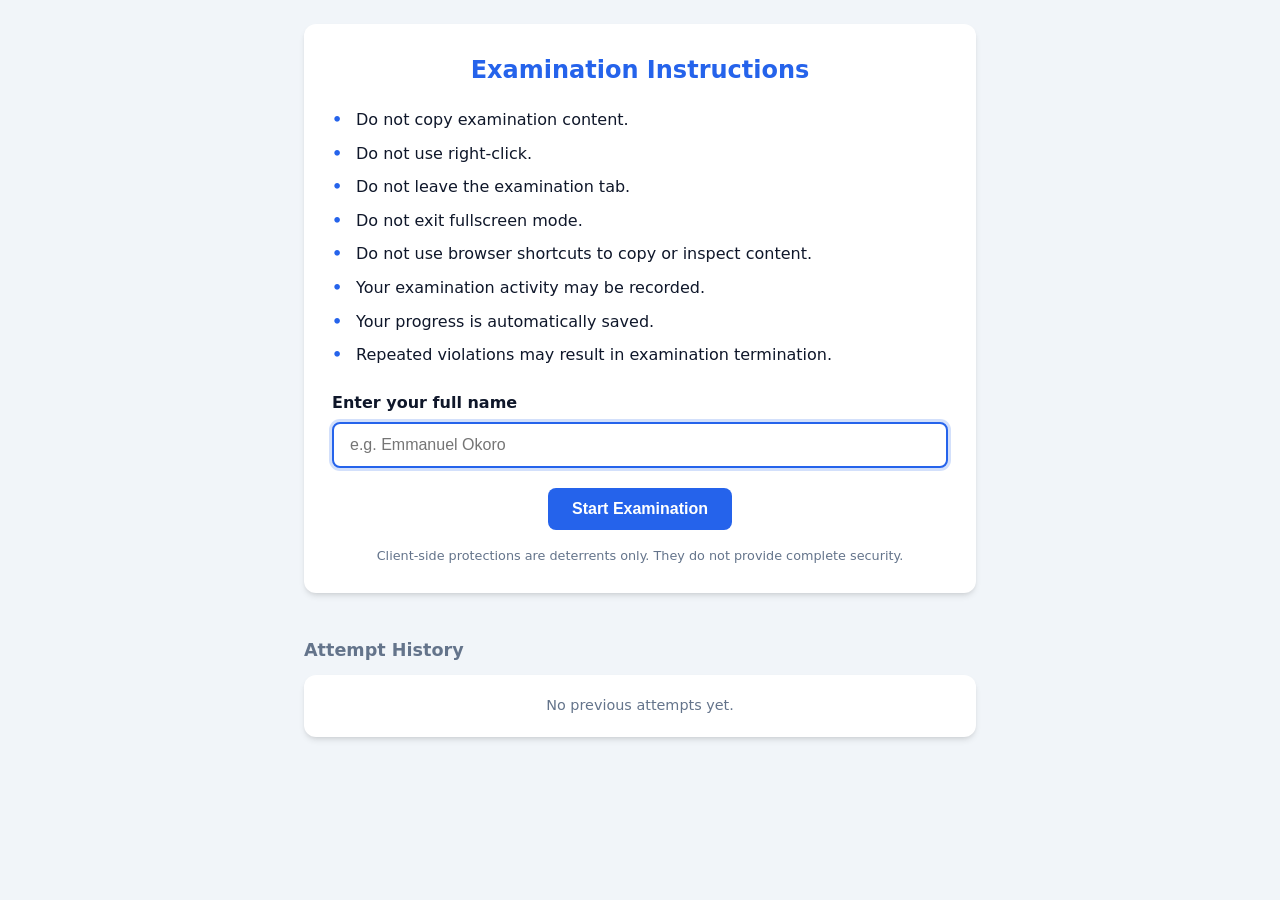
==== coding-examination/index.html @ 4fec0a0e "Examination page completed" ====
<!DOCTYPE html>
<html lang="en">
<head>
  <meta charset="UTF-8">
  <meta name="viewport" content="width=device-width, initial-scale=1.0">
  <title>Coding Examination - HTML • CSS • JavaScript</title>
  <link rel="stylesheet" href="css/style.css">
</head>
<body>
  <!-- Header -->
  <header class="exam-header" id="exam-header" hidden>
    <div class="header-top">
      <h1 class="exam-title">CODING EXAMINATION</h1>
      <p class="exam-subtitle">HTML • CSS • JAVASCRIPT</p>
    </div>
    <div class="header-info">
      <div class="info-item">
        <span class="label">Student:</span>
        <span id="display-student-name">—</span>
      </div>
      <div class="info-item">
        <span class="label">Exam ID:</span>
        <span id="display-exam-id">—</span>
      </div>
      <div class="info-item timer-item">
        <span class="label">Time Remaining:</span>
        <span id="timer-display" class="timer">30:00</span>
      </div>
      <div class="info-item">
        <span class="label">Question:</span>
        <span id="question-counter">1 / 20</span>
      </div>
      <div class="info-item">
        <span class="label">Warnings:</span>
        <span id="warning-count">0</span>
      </div>
    </div>
  </header>

  <main id="main-content">
    <!-- Start / Instructions Screen -->
    <section id="start-screen" class="screen active">
      <div class="card start-card">
        <h2>Examination Instructions</h2>
        <ul class="rules-list">
          <li>Do not copy examination content.</li>
          <li>Do not use right-click.</li>
          <li>Do not leave the examination tab.</li>
          <li>Do not exit fullscreen mode.</li>
          <li>Do not use browser shortcuts to copy or inspect content.</li>
          <li>Your examination activity may be recorded.</li>
          <li>Your progress is automatically saved.</li>
          <li>Repeated violations may result in examination termination.</li>
        </ul>

        <div class="form-group">
          <label for="student-name-input">Enter your full name</label>
          <input type="text" id="student-name-input" placeholder="e.g. Emmanuel Okoro" maxlength="60" autocomplete="name" required>
        </div>

        <button type="button" id="start-exam-btn" class="btn btn-primary">Start Examination</button>
        <p class="note">Client-side protections are deterrents only. They do not provide complete security.</p>
      </div>
    </section>

    <!-- Examination Screen -->
    <section id="exam-screen" class="screen" hidden>
      <div class="progress-container">
        <div class="progress-bar-bg">
          <div class="progress-bar-fill" id="progress-bar" style="width: 5%"></div>
        </div>
        <span id="progress-text">Question 1 of 20 — 5%</span>
      </div>

      <div class="card question-card">
        <div class="question-meta">
          <span id="question-category" class="badge">HTML</span>
          <span id="question-type-badge" class="badge type-badge">Objective</span>
        </div>
        <h2 id="question-text" class="question-text">Loading question…</h2>

        <!-- Objective options container -->
        <div id="options-container" class="options-container" role="radiogroup" aria-labelledby="question-text"></div>

        <!-- Theory answer input -->
        <div id="theory-container" class="theory-container" hidden>
          <label for="theory-answer" class="sr-only">Your answer</label>
          <textarea id="theory-answer" rows="3" placeholder="Type your answer here…" spellcheck="false"></textarea>
          <p class="theory-hint">Enter the exact tag, property, or code as expected.</p>
        </div>

        <div class="save-indicator" id="save-indicator" aria-live="polite"></div>
      </div>

      <div class="nav-buttons">
        <button type="button" id="prev-btn" class="btn btn-secondary" disabled>Previous</button>
        <button type="button" id="next-btn" class="btn btn-primary">Next</button>
      </div>
    </section>

    <!-- Results Screen -->
    <section id="results-screen" class="screen" hidden>
      <div class="card results-card">
        <h2 id="results-title">Examination Complete</h2>
        <div class="results-grid">
          <div class="result-item">
            <span class="result-label">Student</span>
            <span id="result-student">—</span>
          </div>
          <div class="result-item">
            <span class="result-label">Exam ID</span>
            <span id="result-exam-id">—</span>
          </div>
          <div class="result-item highlight">
            <span class="result-label">Score</span>
            <span id="result-score">—</span>
          </div>
          <div class="result-item highlight">
            <span class="result-label">Percentage</span>
            <span id="result-percentage">—</span>
          </div>
          <div class="result-item">
            <span class="result-label">Correct</span>
            <span id="result-correct">—</span>
          </div>
          <div class="result-item">
            <span class="result-label">Wrong</span>
            <span id="result-wrong">—</span>
          </div>
          <div class="result-item">
            <span class="result-label">Unanswered</span>
            <span id="result-unanswered">—</span>
          </div>
          <div class="result-item">
            <span class="result-label">Warnings</span>
            <span id="result-warnings">—</span>
          </div>
          <div class="result-item">
            <span class="result-label">Time Used</span>
            <span id="result-time-used">—</span>
          </div>
        </div>
        <button type="button" id="new-attempt-btn" class="btn btn-primary">Start New Attempt</button>
      </div>
    </section>

    <!-- Terminated Screen -->
    <section id="terminated-screen" class="screen" hidden>
      <div class="card terminated-card">
        <h2>Examination Terminated</h2>
        <p>The maximum number of examination violations has been reached.</p>
        <p>Your examination has been submitted automatically.</p>
        <button type="button" id="terminated-new-btn" class="btn btn-primary">Start New Attempt</button>
      </div>
    </section>
  </main>

  <!-- Attempt History -->
  <section id="history-section" class="history-section">
    <h2>Attempt History</h2>
    <div id="history-list" class="history-list">
      <p class="empty-history">No previous attempts yet.</p>
    </div>
  </section>

  <!-- Warning Modal / Overlay -->
  <div id="warning-overlay" class="overlay" hidden>
    <div class="warning-modal" role="alertdialog" aria-labelledby="warning-title" aria-describedby="warning-message">
      <div class="warning-icon">⚠</div>
      <h3 id="warning-title">Examination Warning</h3>
      <p id="warning-message">This action has been recorded.</p>
      <p class="warning-count-text">Warnings: <span id="modal-warning-count">1</span> / 3</p>
      <button type="button" id="warning-close-btn" class="btn btn-warning">Understood</button>
    </div>
  </div>

  <!-- Submit Confirmation Modal -->
  <div id="submit-overlay" class="overlay" hidden>
    <div class="modal" role="dialog" aria-labelledby="submit-title">
      <h3 id="submit-title">Submit Examination?</h3>
      <p id="submit-message">You have answered X of Y questions.</p>
      <p id="unanswered-note" class="unanswered-note" hidden></p>
      <div class="modal-actions">
        <button type="button" id="continue-exam-btn" class="btn btn-secondary">Continue Exam</button>
        <button type="button" id="confirm-submit-btn" class="btn btn-danger">Submit Examination</button>
      </div>
    </div>
  </div>

  <!-- Restored Session Toast -->
  <div id="restore-toast" class="toast" hidden>
    <strong>Examination Restored</strong>
    <span id="restore-message">Your previous session has been restored.</span>
  </div>

  <script src="js/exam.js"></script>
</body>
</html>
---- coding-examination/css/style.css ----
/* ============================================
   Coding Examination System - Styles
   Professional, responsive, accessible
   ============================================ */

:root {
  --primary-color: #2563eb;
  --primary-dark: #1d4ed8;
  --secondary-color: #64748b;
  --background-color: #f1f5f9;
  --surface-color: #ffffff;
  --text-color: #0f172a;
  --text-muted: #64748b;
  --danger-color: #dc2626;
  --warning-color: #d97706;
  --success-color: #16a34a;
  --border-color: #e2e8f0;
  --shadow: 0 4px 6px -1px rgba(0, 0, 0, 0.1), 0 2px 4px -2px rgba(0, 0, 0, 0.1);
  --shadow-lg: 0 10px 15px -3px rgba(0, 0, 0, 0.1), 0 4px 6px -4px rgba(0, 0, 0, 0.1);
  --radius: 12px;
  --radius-sm: 8px;
  --transition: 0.25s ease;
}

*,
*::before,
*::after {
  box-sizing: border-box;
  margin: 0;
  padding: 0;
}

html {
  font-size: 16px;
  scroll-behavior: smooth;
}

body {
  font-family: system-ui, -apple-system, "Segoe UI", Roboto, "Helvetica Neue", Arial, sans-serif;
  background-color: var(--background-color);
  color: var(--text-color);
  line-height: 1.5;
  min-height: 100vh;
  display: flex;
  flex-direction: column;
}

/* ========== Header ========== */
.exam-header {
  background: linear-gradient(135deg, #1e3a8a 0%, #2563eb 100%);
  color: #fff;
  padding: 1rem 1.5rem;
  box-shadow: var(--shadow);
  position: sticky;
  top: 0;
  z-index: 100;
}

.header-top {
  text-align: center;
  margin-bottom: 0.75rem;
}

.exam-title {
  font-size: 1.5rem;
  font-weight: 700;
  letter-spacing: 0.05em;
}

.exam-subtitle {
  font-size: 0.875rem;
  opacity: 0.9;
  letter-spacing: 0.1em;
}

.header-info {
  display: flex;
  flex-wrap: wrap;
  justify-content: center;
  gap: 1rem 1.5rem;
  font-size: 0.9rem;
}

.info-item .label {
  opacity: 0.85;
  margin-right: 0.25rem;
}

.timer {
  font-weight: 700;
  font-variant-numeric: tabular-nums;
  background: rgba(255, 255, 255, 0.2);
  padding: 0.15rem 0.5rem;
  border-radius: 4px;
}

.timer.warning {
  background: var(--danger-color);
  animation: pulse 1s infinite;
}

@keyframes pulse {
  0%, 100% { opacity: 1; }
  50% { opacity: 0.7; }
}

/* ========== Screens ========== */
.screen {
  display: none;
  padding: 1.5rem;
  max-width: 720px;
  margin: 0 auto;
  width: 100%;
}

.screen.active {
  display: block;
}

/* ========== Cards ========== */
.card {
  background: var(--surface-color);
  border-radius: var(--radius);
  box-shadow: var(--shadow);
  padding: 1.75rem;
  margin-bottom: 1.25rem;
}

.start-card h2,
.results-card h2,
.terminated-card h2 {
  text-align: center;
  margin-bottom: 1.25rem;
  color: var(--primary-color);
}

.rules-list {
  list-style: none;
  margin-bottom: 1.5rem;
}

.rules-list li {
  position: relative;
  padding-left: 1.5rem;
  margin-bottom: 0.6rem;
  color: var(--text-color);
}

.rules-list li::before {
  content: "•";
  position: absolute;
  left: 0;
  color: var(--primary-color);
  font-weight: bold;
}

.form-group {
  margin-bottom: 1.25rem;
}

.form-group label {
  display: block;
  font-weight: 600;
  margin-bottom: 0.4rem;
}

.form-group input[type="text"] {
  width: 100%;
  padding: 0.75rem 1rem;
  border: 2px solid var(--border-color);
  border-radius: var(--radius-sm);
  font-size: 1rem;
  transition: border-color var(--transition);
}

.form-group input:focus {
  outline: none;
  border-color: var(--primary-color);
  box-shadow: 0 0 0 3px rgba(37, 99, 235, 0.2);
}

.note {
  font-size: 0.8rem;
  color: var(--text-muted);
  text-align: center;
  margin-top: 1rem;
}

/* ========== Buttons ========== */
.btn {
  display: inline-flex;
  align-items: center;
  justify-content: center;
  padding: 0.75rem 1.5rem;
  font-size: 1rem;
  font-weight: 600;
  border: none;
  border-radius: var(--radius-sm);
  cursor: pointer;
  transition: background-color var(--transition), transform 0.15s ease;
  text-decoration: none;
}

.btn:hover:not(:disabled) {
  transform: translateY(-1px);
}

.btn:active:not(:disabled) {
  transform: translateY(0);
}

.btn:disabled {
  opacity: 0.5;
  cursor: not-allowed;
}

.btn-primary {
  background-color: var(--primary-color);
  color: #fff;
  width: 100%;
}

.btn-primary:hover:not(:disabled) {
  background-color: var(--primary-dark);
}

.btn-secondary {
  background-color: #e2e8f0;
  color: var(--text-color);
}

.btn-secondary:hover:not(:disabled) {
  background-color: #cbd5e1;
}

.btn-danger {
  background-color: var(--danger-color);
  color: #fff;
}

.btn-danger:hover:not(:disabled) {
  background-color: #b91c1c;
}

.btn-warning {
  background-color: var(--warning-color);
  color: #fff;
}

/* ========== Progress ========== */
.progress-container {
  margin-bottom: 1rem;
}

.progress-bar-bg {
  height: 8px;
  background: #e2e8f0;
  border-radius: 999px;
  overflow: hidden;
}

.progress-bar-fill {
  height: 100%;
  background: linear-gradient(90deg, var(--primary-color), #60a5fa);
  border-radius: 999px;
  transition: width 0.35s ease;
}

#progress-text {
  display: block;
  font-size: 0.85rem;
  color: var(--text-muted);
  margin-top: 0.35rem;
  text-align: center;
}

/* ========== Question Card ========== */
.question-meta {
  display: flex;
  gap: 0.5rem;
  margin-bottom: 0.75rem;
}

.badge {
  display: inline-block;
  padding: 0.2rem 0.6rem;
  font-size: 0.75rem;
  font-weight: 600;
  border-radius: 999px;
  background: #dbeafe;
  color: #1e40af;
}

.type-badge {
  background: #fef3c7;
  color: #92400e;
}

.type-badge.theory {
  background: #d1fae5;
  color: #065f46;
}

.question-text {
  font-size: 1.15rem;
  font-weight: 600;
  margin-bottom: 1.25rem;
  line-height: 1.45;
}

/* Options (Objective) */
.options-container {
  display: flex;
  flex-direction: column;
  gap: 0.6rem;
}

.option-label {
  display: flex;
  align-items: flex-start;
  gap: 0.75rem;
  padding: 0.85rem 1rem;
  border: 2px solid var(--border-color);
  border-radius: var(--radius-sm);
  cursor: pointer;
  transition: border-color var(--transition), background-color var(--transition);
  user-select: none;
}

.option-label:hover {
  border-color: #93c5fd;
  background: #f8fafc;
}

.option-label.selected {
  border-color: var(--primary-color);
  background: #eff6ff;
}

.option-label input {
  margin-top: 0.2rem;
  accent-color: var(--primary-color);
  flex-shrink: 0;
}

.option-text {
  flex: 1;
  word-break: break-word;
}

/* Theory */
.theory-container textarea {
  width: 100%;
  padding: 0.85rem 1rem;
  border: 2px solid var(--border-color);
  border-radius: var(--radius-sm);
  font-size: 1rem;
  font-family: "SF Mono", "Fira Code", "Consolas", monospace;
  resize: vertical;
  min-height: 80px;
  transition: border-color var(--transition);
}

.theory-container textarea:focus {
  outline: none;
  border-color: var(--primary-color);
  box-shadow: 0 0 0 3px rgba(37, 99, 235, 0.15);
}

.theory-hint {
  font-size: 0.8rem;
  color: var(--text-muted);
  margin-top: 0.4rem;
}

/* Save indicator */
.save-indicator {
  margin-top: 1rem;
  font-size: 0.85rem;
  color: var(--success-color);
  min-height: 1.25rem;
  opacity: 0;
  transition: opacity 0.3s ease;
}

.save-indicator.visible {
  opacity: 1;
}

.save-indicator.saving {
  color: var(--text-muted);
}

/* Navigation buttons */
.nav-buttons {
  display: flex;
  gap: 1rem;
  justify-content: space-between;
}

.nav-buttons .btn {
  flex: 1;
  max-width: 200px;
}

/* ========== Results ========== */
.results-grid {
  display: grid;
  grid-template-columns: 1fr 1fr;
  gap: 1rem;
  margin-bottom: 1.5rem;
}

.result-item {
  background: #f8fafc;
  padding: 0.85rem;
  border-radius: var(--radius-sm);
  text-align: center;
}

.result-item.highlight {
  background: #eff6ff;
  border: 1px solid #bfdbfe;
}

.result-label {
  display: block;
  font-size: 0.75rem;
  color: var(--text-muted);
  text-transform: uppercase;
  letter-spacing: 0.04em;
  margin-bottom: 0.25rem;
}

.result-item span:last-child {
  font-weight: 700;
  font-size: 1.1rem;
}

.terminated-card {
  text-align: center;
  border: 2px solid var(--danger-color);
}

.terminated-card h2 {
  color: var(--danger-color);
}

.terminated-card p {
  margin-bottom: 0.75rem;
  color: var(--text-muted);
}

/* ========== History ========== */
.history-section {
  max-width: 720px;
  margin: 0 auto 2rem;
  padding: 0 1.5rem;
  width: 100%;
}

.history-section h2 {
  font-size: 1.1rem;
  margin-bottom: 0.75rem;
  color: var(--secondary-color);
}

.history-list {
  background: var(--surface-color);
  border-radius: var(--radius);
  box-shadow: var(--shadow);
  overflow: hidden;
}

.history-item {
  display: grid;
  grid-template-columns: 1fr auto auto;
  gap: 0.75rem;
  padding: 0.85rem 1.25rem;
  border-bottom: 1px solid var(--border-color);
  font-size: 0.9rem;
  align-items: center;
}

.history-item:last-child {
  border-bottom: none;
}

.history-item .score {
  font-weight: 700;
  color: var(--primary-color);
}

.history-item .date {
  color: var(--text-muted);
  font-size: 0.8rem;
}

.empty-history {
  padding: 1.25rem;
  text-align: center;
  color: var(--text-muted);
  font-size: 0.9rem;
}

/* ========== Overlays & Modals ========== */
.overlay {
  position: fixed;
  inset: 0;
  background: rgba(15, 23, 42, 0.55);
  display: flex;
  align-items: center;
  justify-content: center;
  z-index: 1000;
  padding: 1rem;
  opacity: 0;
  visibility: hidden;
  transition: opacity 0.25s ease, visibility 0.25s ease;
}

.overlay.visible {
  opacity: 1;
  visibility: visible;
}

.warning-modal,
.modal {
  background: var(--surface-color);
  border-radius: var(--radius);
  padding: 1.75rem;
  max-width: 400px;
  width: 100%;
  text-align: center;
  box-shadow: var(--shadow-lg);
  transform: scale(0.95);
  transition: transform 0.25s ease;
}

.overlay.visible .warning-modal,
.overlay.visible .modal {
  transform: scale(1);
}

.warning-icon {
  font-size: 2.5rem;
  margin-bottom: 0.5rem;
}

.warning-modal h3 {
  color: var(--warning-color);
  margin-bottom: 0.75rem;
}

.warning-modal p {
  margin-bottom: 0.5rem;
  color: var(--text-color);
}

.warning-count-text {
  font-weight: 600;
  margin-bottom: 1.25rem !important;
}

.modal h3 {
  margin-bottom: 0.75rem;
}

.modal p {
  margin-bottom: 0.5rem;
  color: var(--text-muted);
}

.unanswered-note {
  color: var(--danger-color) !important;
  font-weight: 600;
}

.modal-actions {
  display: flex;
  gap: 0.75rem;
  margin-top: 1.25rem;
}

.modal-actions .btn {
  flex: 1;
}

/* Toast */
.toast {
  position: fixed;
  bottom: 1.5rem;
  left: 50%;
  transform: translateX(-50%) translateY(20px);
  background: #1e293b;
  color: #fff;
  padding: 0.85rem 1.25rem;
  border-radius: var(--radius-sm);
  box-shadow: var(--shadow-lg);
  z-index: 1100;
  opacity: 0;
  visibility: hidden;
  transition: opacity 0.3s ease, transform 0.3s ease, visibility 0.3s;
  max-width: 90%;
  text-align: center;
}

.toast.visible {
  opacity: 1;
  visibility: visible;
  transform: translateX(-50%) translateY(0);
}

.toast strong {
  display: block;
  margin-bottom: 0.2rem;
}

/* Exam content - prevent selection during exam */
.exam-active .question-card,
.exam-active .options-container,
.exam-active .theory-container {
  user-select: none;
  -webkit-user-select: none;
}

/* Accessibility */
.sr-only {
  position: absolute;
  width: 1px;
  height: 1px;
  padding: 0;
  margin: -1px;
  overflow: hidden;
  clip: rect(0, 0, 0, 0);
  white-space: nowrap;
  border: 0;
}

/* ========== Responsive ========== */
@media (max-width: 640px) {
  .exam-header {
    padding: 0.75rem 1rem;
  }

  .exam-title {
    font-size: 1.2rem;
  }

  .header-info {
    gap: 0.5rem 1rem;
    font-size: 0.8rem;
  }

  .screen {
    padding: 1rem;
  }

  .card {
    padding: 1.25rem;
  }

  .results-grid {
    grid-template-columns: 1fr;
  }

  .nav-buttons {
    flex-direction: column;
  }

  .nav-buttons .btn {
    max-width: none;
  }

  .history-item {
    grid-template-columns: 1fr;
    gap: 0.25rem;
  }
}

@media (min-width: 641px) {
  .btn-primary {
    width: auto;
    min-width: 180px;
  }

  .start-card .btn-primary {
    display: block;
    margin: 0 auto;
  }
}
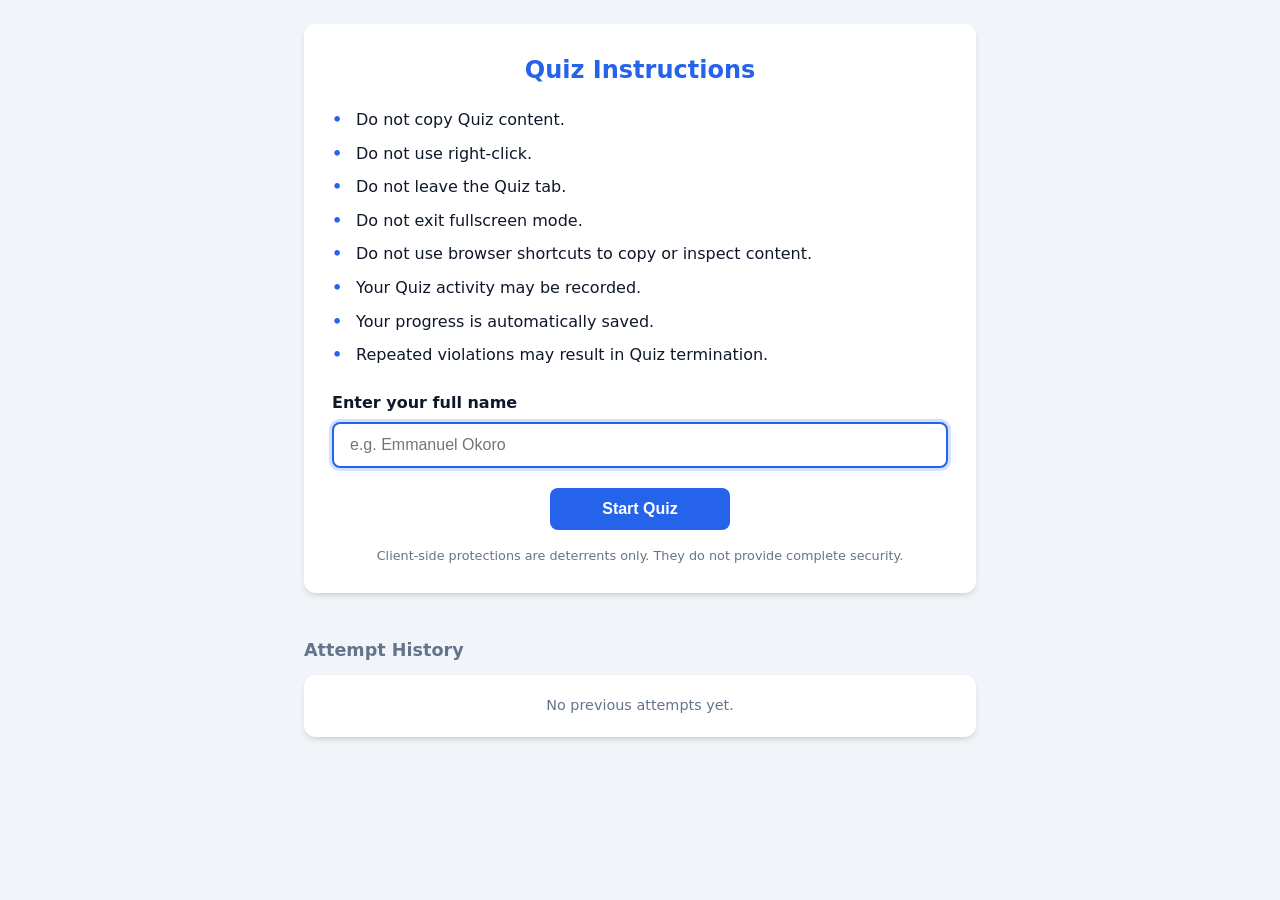
==== commit c5a14de2: "examination page completed" ====
--- a/coding-examination/index.html
+++ b/coding-examination/index.html
@@ -3,14 +3,14 @@
 <head>
   <meta charset="UTF-8">
   <meta name="viewport" content="width=device-width, initial-scale=1.0">
-  <title>Coding Examination - HTML • CSS • JavaScript</title>
+  <title>Coding Quiz - HTML • CSS • JavaScript</title>
   <link rel="stylesheet" href="css/style.css">
 </head>
 <body>
   <!-- Header -->
   <header class="exam-header" id="exam-header" hidden>
     <div class="header-top">
-      <h1 class="exam-title">CODING EXAMINATION</h1>
+      <h1 class="exam-title">CODING QUIZ</h1>
       <p class="exam-subtitle">HTML • CSS • JAVASCRIPT</p>
     </div>
     <div class="header-info">
@@ -41,16 +41,16 @@
     <!-- Start / Instructions Screen -->
     <section id="start-screen" class="screen active">
       <div class="card start-card">
-        <h2>Examination Instructions</h2>
+        <h2>Quiz Instructions</h2>
         <ul class="rules-list">
-          <li>Do not copy examination content.</li>
+          <li>Do not copy Quiz content.</li>
           <li>Do not use right-click.</li>
-          <li>Do not leave the examination tab.</li>
+          <li>Do not leave the Quiz tab.</li>
           <li>Do not exit fullscreen mode.</li>
           <li>Do not use browser shortcuts to copy or inspect content.</li>
-          <li>Your examination activity may be recorded.</li>
+          <li>Your Quiz activity may be recorded.</li>
           <li>Your progress is automatically saved.</li>
-          <li>Repeated violations may result in examination termination.</li>
+          <li>Repeated violations may result in Quiz termination.</li>
         </ul>
 
         <div class="form-group">
@@ -58,12 +58,12 @@
           <input type="text" id="student-name-input" placeholder="e.g. Emmanuel Okoro" maxlength="60" autocomplete="name" required>
         </div>
 
-        <button type="button" id="start-exam-btn" class="btn btn-primary">Start Examination</button>
+        <button type="button" id="start-exam-btn" class="btn btn-primary">Start Quiz</button>
         <p class="note">Client-side protections are deterrents only. They do not provide complete security.</p>
       </div>
     </section>
 
-    <!-- Examination Screen -->
+    <!-- Quiz Screen -->
     <section id="exam-screen" class="screen" hidden>
       <div class="progress-container">
         <div class="progress-bar-bg">
@@ -101,7 +101,7 @@
     <!-- Results Screen -->
     <section id="results-screen" class="screen" hidden>
       <div class="card results-card">
-        <h2 id="results-title">Examination Complete</h2>
+        <h2 id="results-title">Quiz Complete</h2>
         <div class="results-grid">
           <div class="result-item">
             <span class="result-label">Student</span>
@@ -147,9 +147,9 @@
     <!-- Terminated Screen -->
     <section id="terminated-screen" class="screen" hidden>
       <div class="card terminated-card">
-        <h2>Examination Terminated</h2>
-        <p>The maximum number of examination violations has been reached.</p>
-        <p>Your examination has been submitted automatically.</p>
+        <h2>QIUZ Terminated</h2>
+        <p>The maximum number of Quiz violations has been reached.</p>
+        <p>Your Quiz has been submitted automatically.</p>
         <button type="button" id="terminated-new-btn" class="btn btn-primary">Start New Attempt</button>
       </div>
     </section>
@@ -167,7 +167,7 @@
   <div id="warning-overlay" class="overlay" hidden>
     <div class="warning-modal" role="alertdialog" aria-labelledby="warning-title" aria-describedby="warning-message">
       <div class="warning-icon">⚠</div>
-      <h3 id="warning-title">Examination Warning</h3>
+      <h3 id="warning-title">Quiz Warning</h3>
       <p id="warning-message">This action has been recorded.</p>
       <p class="warning-count-text">Warnings: <span id="modal-warning-count">1</span> / 3</p>
       <button type="button" id="warning-close-btn" class="btn btn-warning">Understood</button>
@@ -177,19 +177,19 @@
   <!-- Submit Confirmation Modal -->
   <div id="submit-overlay" class="overlay" hidden>
     <div class="modal" role="dialog" aria-labelledby="submit-title">
-      <h3 id="submit-title">Submit Examination?</h3>
+      <h3 id="submit-title">Submit Quiz?</h3>
       <p id="submit-message">You have answered X of Y questions.</p>
       <p id="unanswered-note" class="unanswered-note" hidden></p>
       <div class="modal-actions">
         <button type="button" id="continue-exam-btn" class="btn btn-secondary">Continue Exam</button>
-        <button type="button" id="confirm-submit-btn" class="btn btn-danger">Submit Examination</button>
+        <button type="button" id="confirm-submit-btn" class="btn btn-danger">Submit Quiz</button>
       </div>
     </div>
   </div>
 
   <!-- Restored Session Toast -->
   <div id="restore-toast" class="toast" hidden>
-    <strong>Examination Restored</strong>
+    <strong>Quiz Restored</strong>
     <span id="restore-message">Your previous session has been restored.</span>
   </div>
 
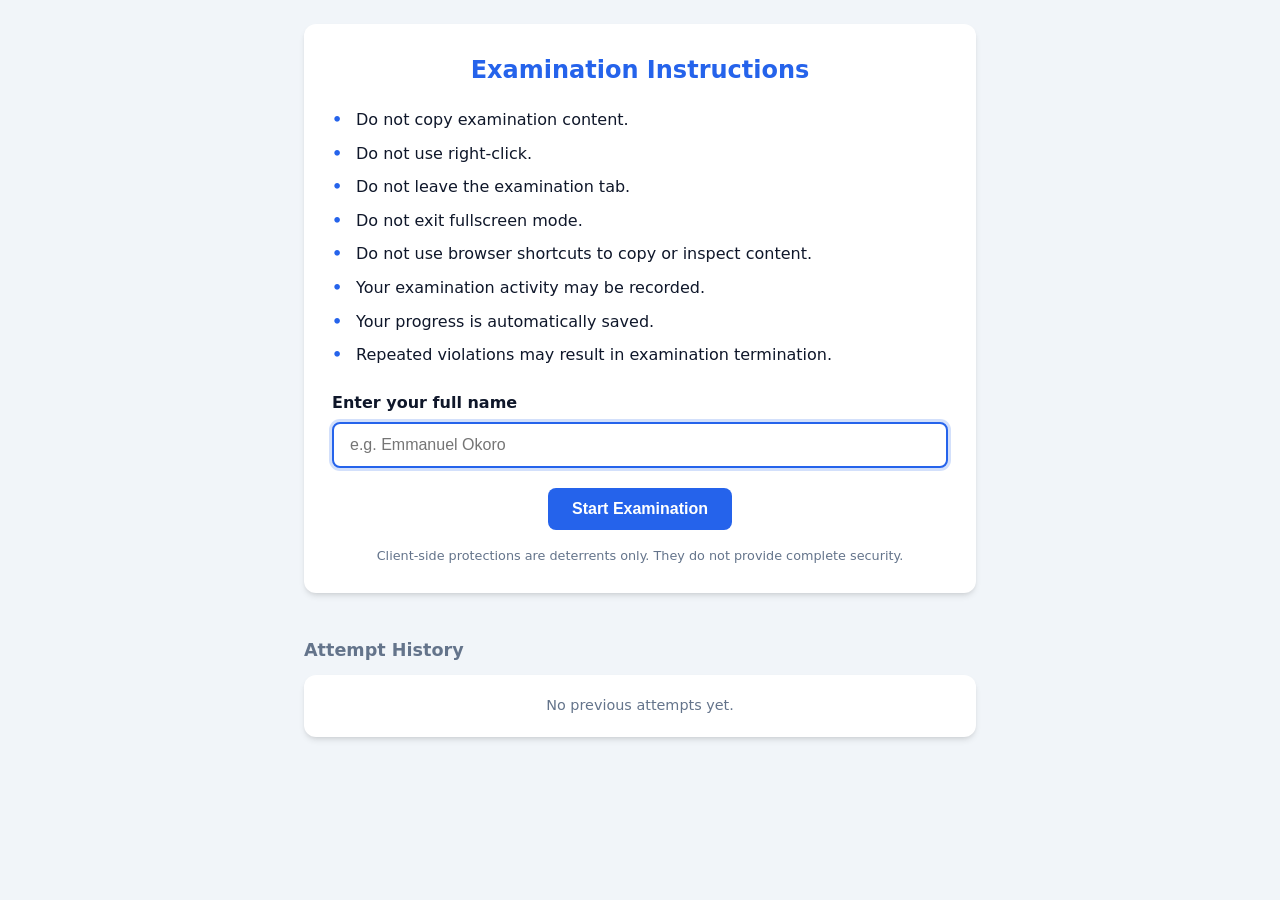
==== commit c3f2cb73: "examination page completed" ====
--- a/coding-examination/index.html
+++ b/coding-examination/index.html
@@ -3,14 +3,14 @@
 <head>
   <meta charset="UTF-8">
   <meta name="viewport" content="width=device-width, initial-scale=1.0">
-  <title>Coding Quiz - HTML • CSS • JavaScript</title>
+  <title>Coding Examination - HTML • CSS • JavaScript</title>
   <link rel="stylesheet" href="css/style.css">
 </head>
 <body>
   <!-- Header -->
   <header class="exam-header" id="exam-header" hidden>
     <div class="header-top">
-      <h1 class="exam-title">CODING QUIZ</h1>
+      <h1 class="exam-title">CODING EXAMINATION</h1>
       <p class="exam-subtitle">HTML • CSS • JAVASCRIPT</p>
     </div>
     <div class="header-info">
@@ -41,16 +41,16 @@
     <!-- Start / Instructions Screen -->
     <section id="start-screen" class="screen active">
       <div class="card start-card">
-        <h2>Quiz Instructions</h2>
+        <h2>Examination Instructions</h2>
         <ul class="rules-list">
-          <li>Do not copy Quiz content.</li>
+          <li>Do not copy examination content.</li>
           <li>Do not use right-click.</li>
-          <li>Do not leave the Quiz tab.</li>
+          <li>Do not leave the examination tab.</li>
           <li>Do not exit fullscreen mode.</li>
           <li>Do not use browser shortcuts to copy or inspect content.</li>
-          <li>Your Quiz activity may be recorded.</li>
+          <li>Your examination activity may be recorded.</li>
           <li>Your progress is automatically saved.</li>
-          <li>Repeated violations may result in Quiz termination.</li>
+          <li>Repeated violations may result in examination termination.</li>
         </ul>
 
         <div class="form-group">
@@ -58,12 +58,12 @@
           <input type="text" id="student-name-input" placeholder="e.g. Emmanuel Okoro" maxlength="60" autocomplete="name" required>
         </div>
 
-        <button type="button" id="start-exam-btn" class="btn btn-primary">Start Quiz</button>
+        <button type="button" id="start-exam-btn" class="btn btn-primary">Start Examination</button>
         <p class="note">Client-side protections are deterrents only. They do not provide complete security.</p>
       </div>
     </section>
 
-    <!-- Quiz Screen -->
+    <!-- Examination Screen -->
     <section id="exam-screen" class="screen" hidden>
       <div class="progress-container">
         <div class="progress-bar-bg">
@@ -101,7 +101,7 @@
     <!-- Results Screen -->
     <section id="results-screen" class="screen" hidden>
       <div class="card results-card">
-        <h2 id="results-title">Quiz Complete</h2>
+        <h2 id="results-title">Examination Complete</h2>
         <div class="results-grid">
           <div class="result-item">
             <span class="result-label">Student</span>
@@ -147,9 +147,9 @@
     <!-- Terminated Screen -->
     <section id="terminated-screen" class="screen" hidden>
       <div class="card terminated-card">
-        <h2>QIUZ Terminated</h2>
-        <p>The maximum number of Quiz violations has been reached.</p>
-        <p>Your Quiz has been submitted automatically.</p>
+        <h2>Examination Terminated</h2>
+        <p>The maximum number of examination violations has been reached.</p>
+        <p>Your examination has been submitted automatically.</p>
         <button type="button" id="terminated-new-btn" class="btn btn-primary">Start New Attempt</button>
       </div>
     </section>
@@ -167,7 +167,7 @@
   <div id="warning-overlay" class="overlay" hidden>
     <div class="warning-modal" role="alertdialog" aria-labelledby="warning-title" aria-describedby="warning-message">
       <div class="warning-icon">⚠</div>
-      <h3 id="warning-title">Quiz Warning</h3>
+      <h3 id="warning-title">Examination Warning</h3>
       <p id="warning-message">This action has been recorded.</p>
       <p class="warning-count-text">Warnings: <span id="modal-warning-count">1</span> / 3</p>
       <button type="button" id="warning-close-btn" class="btn btn-warning">Understood</button>
@@ -177,19 +177,19 @@
   <!-- Submit Confirmation Modal -->
   <div id="submit-overlay" class="overlay" hidden>
     <div class="modal" role="dialog" aria-labelledby="submit-title">
-      <h3 id="submit-title">Submit Quiz?</h3>
+      <h3 id="submit-title">Submit Examination?</h3>
       <p id="submit-message">You have answered X of Y questions.</p>
       <p id="unanswered-note" class="unanswered-note" hidden></p>
       <div class="modal-actions">
         <button type="button" id="continue-exam-btn" class="btn btn-secondary">Continue Exam</button>
-        <button type="button" id="confirm-submit-btn" class="btn btn-danger">Submit Quiz</button>
+        <button type="button" id="confirm-submit-btn" class="btn btn-danger">Submit Examination</button>
       </div>
     </div>
   </div>
 
   <!-- Restored Session Toast -->
   <div id="restore-toast" class="toast" hidden>
-    <strong>Quiz Restored</strong>
+    <strong>Examination Restored</strong>
     <span id="restore-message">Your previous session has been restored.</span>
   </div>
 
